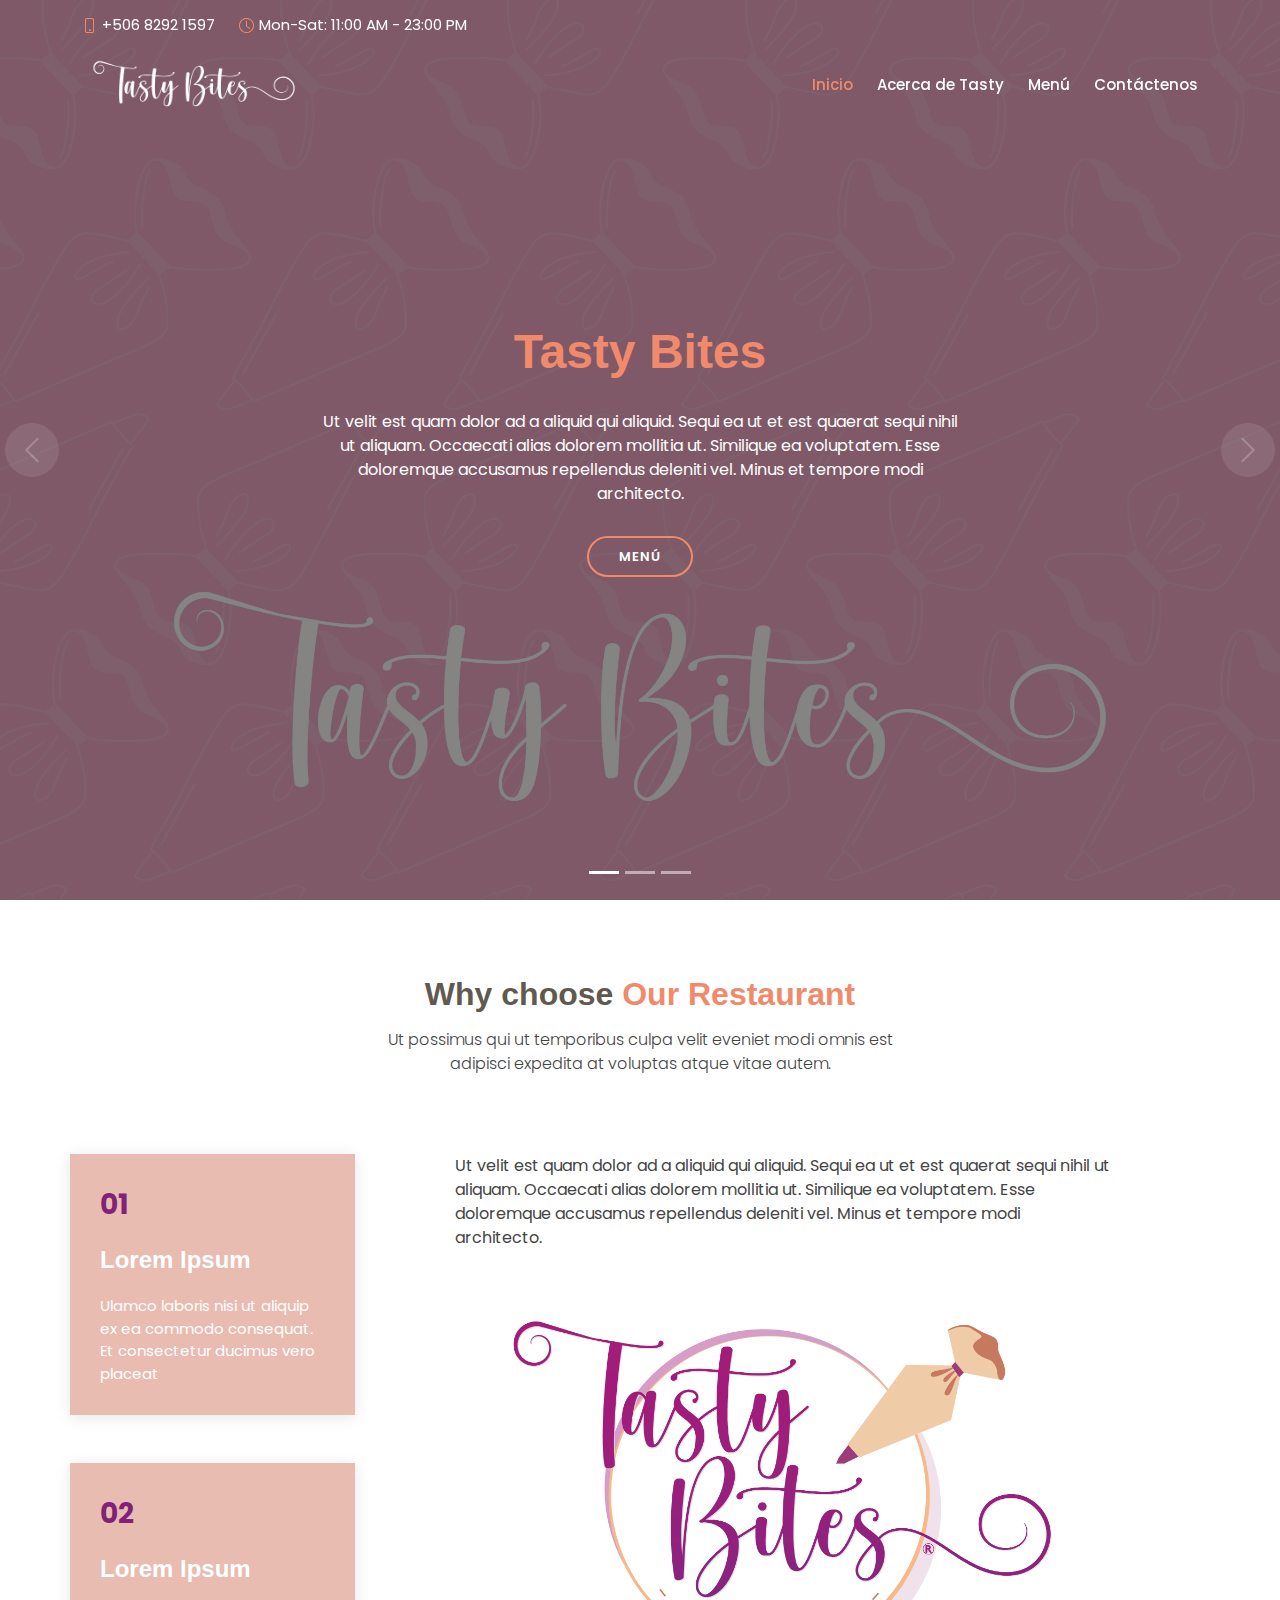
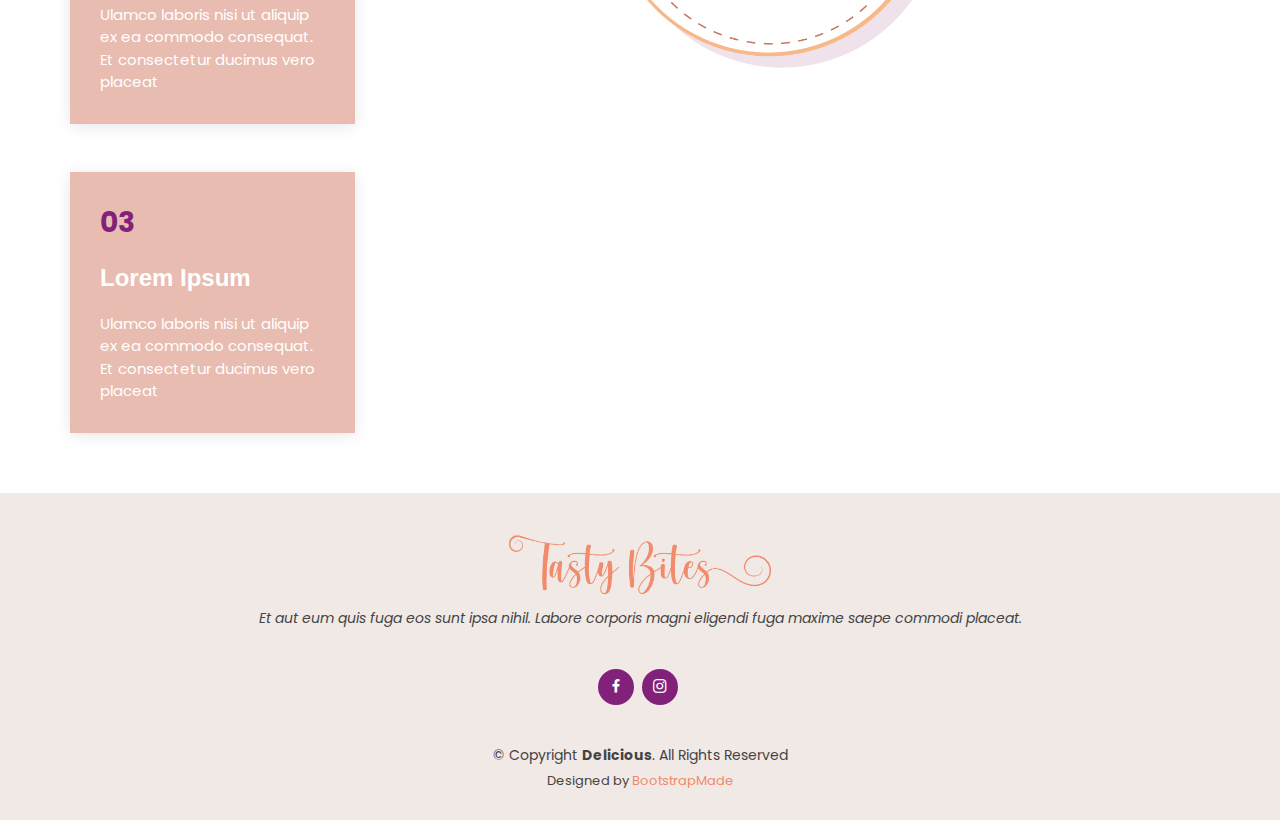
==== index.html @ 601a61f4 "Adding Tasty Bites Site" ====
<!DOCTYPE html>
<html lang="en">

<head>
  <meta charset="utf-8">
  <meta content="width=device-width, initial-scale=1.0" name="viewport">

  <title>Tasty Bites</title>
  <meta content="" name="description">
  <meta content="" name="keywords">

  <!-- Favicons -->
  <link href="assets/img/favicon.jpg" rel="icon">
  <link href="assets/img/apple-touch-icon.jpg" rel="apple-touch-icon">

  <!-- Google Fonts -->
  <link href="https://fonts.googleapis.com/css?family=Poppins:300,300i,400,400i,600,600i,700,700i|Satisfy|Comic+Neue:300,300i,400,400i,700,700i" rel="stylesheet">

  <!-- Vendor CSS Files -->
  <link href="assets/vendor/animate.css/animate.min.css" rel="stylesheet">
  <link href="assets/vendor/bootstrap/css/bootstrap.min.css" rel="stylesheet">
  <link href="assets/vendor/bootstrap-icons/bootstrap-icons.css" rel="stylesheet">
  <link href="assets/vendor/boxicons/css/boxicons.min.css" rel="stylesheet">
  <link href="assets/vendor/glightbox/css/glightbox.min.css" rel="stylesheet">
  <link href="assets/vendor/swiper/swiper-bundle.min.css" rel="stylesheet">

  <!-- Template Main CSS File -->
  <link href="assets/css/style.css" rel="stylesheet">

</head>

<body>

  <!-- ======= Top Bar ======= -->
  <section id="topbar" class="d-flex align-items-center fixed-top topbar-transparent">
    <div class="container-fluid container-xl d-flex align-items-center justify-content-center justify-content-lg-start">
      <i class="bi bi-phone d-flex align-items-center"><span>+506 8292 1597</span></i>
      <i class="bi bi-clock ms-4 d-none d-lg-flex align-items-center"><span>Mon-Sat: 11:00 AM - 23:00 PM</span></i>
    </div>
  </section>

  <!-- ======= Header ======= -->
  <header id="header" class="fixed-top d-flex align-items-center header-transparent">
    <div class="container-fluid container-xl d-flex align-items-center justify-content-between">

      <div class="logo me-auto">
        <a href="#"><img src="assets/img/Tasty_Bites_Header_Logo.png" alt="" class="img-fluid"></a>
      </div>

      <nav id="navbar" class="navbar order-last order-lg-0">
        <ul>
          <li><a class="nav-link scrollto active" href="#hero">Inicio</a></li>
          <li><a class="nav-link scrollto" href="acerca.html">Acerca de Tasty</a></li>
          <li><a class="nav-link scrollto" href="menu.html">Menú</a></li>
          <li><a class="nav-link scrollto" href="contacto.html">Contáctenos</a></li>
        </ul>
        <i class="bi bi-list mobile-nav-toggle"></i>
      </nav><!-- .navbar -->

    </div>
  </header><!-- End Header -->

  <!-- ======= Hero Section ======= -->
  <section id="hero">
    <div class="hero-container">
      <div id="heroCarousel" data-bs-interval="5000" class="carousel slide carousel-fade" data-bs-ride="carousel">

        <ol class="carousel-indicators" id="hero-carousel-indicators"></ol>

        <div class="carousel-inner" role="listbox">

          <!-- Slide 1 -->
          <div class="carousel-item active" style="background-image: url(assets/img/slide/Slide1.jpg);">
            <div class="carousel-container">
              <div class="carousel-content">
                <h2 class="animate__animated animate__fadeInDown"><span>Tasty Bites</h2>
                <p class="animate__animated animate__fadeInUp">Ut velit est quam dolor ad a aliquid qui aliquid. Sequi ea ut et est quaerat sequi nihil ut aliquam. Occaecati alias dolorem mollitia ut. Similique ea voluptatem. Esse doloremque accusamus repellendus deleniti vel. Minus et tempore modi architecto.</p>
                <div>
                  <a href="menu.html" class="btn-menu animate__animated animate__fadeInUp scrollto">Menú</a>
                </div>
              </div>
            </div>
          </div>

          <!-- Slide 2 -->
          <div class="carousel-item" style="background-image: url(assets/img/slide/Slide2.jpg);">
            <div class="carousel-container">
              <div class="carousel-content">
                <h2 class="animate__animated animate__fadeInDown">Lorem Ipsum Dolor</h2>
                <p class="animate__animated animate__fadeInUp">Ut velit est quam dolor ad a aliquid qui aliquid. Sequi ea ut et est quaerat sequi nihil ut aliquam. Occaecati alias dolorem mollitia ut. Similique ea voluptatem. Esse doloremque accusamus repellendus deleniti vel. Minus et tempore modi architecto.</p>
                <div>
                  <a href="menu.html" class="btn-menu animate__animated animate__fadeInUp scrollto">Menú</a>
                </div>
              </div>
            </div>
          </div>

          <!-- Slide 3 -->
          <div class="carousel-item" style="background-image: url(assets/img/slide/Slide3.jpg);">
            <div class="carousel-container">
              <div class="carousel-content">
                <h2 class="animate__animated animate__fadeInDown">Sequi ea ut et est quaerat</h2>
                <p class="animate__animated animate__fadeInUp">Ut velit est quam dolor ad a aliquid qui aliquid. Sequi ea ut et est quaerat sequi nihil ut aliquam. Occaecati alias dolorem mollitia ut. Similique ea voluptatem. Esse doloremque accusamus repellendus deleniti vel. Minus et tempore modi architecto.</p>
                <div>
                  <a href="menu.html" class="btn-menu animate__animated animate__fadeInUp scrollto">Menú</a>
                </div>
              </div>
            </div>
          </div>

        </div>

        <a class="carousel-control-prev" href="#heroCarousel" role="button" data-bs-slide="prev">
          <span class="carousel-control-prev-icon bi bi-chevron-left" aria-hidden="true"></span>
        </a>

        <a class="carousel-control-next" href="#heroCarousel" role="button" data-bs-slide="next">
          <span class="carousel-control-next-icon bi bi-chevron-right" aria-hidden="true"></span>
        </a>

      </div>
    </div>
  </section><!-- End Hero -->

  <main id="main">

    <!-- ======= Whu Us Section ======= -->
    <section id="why-us" class="why-us">
      <div class="container main">

        <div class="section-title">
          <h2>Why choose <span>Our Restaurant</span></h2>
          <p>Ut possimus qui ut temporibus culpa velit eveniet modi omnis est adipisci expedita at voluptas atque vitae autem.</p>
        </div>

        <div class="row pt-5">
          <div class="col-sm-3">
            <aside>
              <div class="row mb-5">
                  <div class="box">
                    <span>01</span>
                    <h4>Lorem Ipsum</h4>
                    <p>Ulamco laboris nisi ut aliquip ex ea commodo consequat. Et consectetur ducimus vero placeat</p>
                  </div>
              </div>
              <div class="row mb-5">
                  <div class="box">
                    <span>02</span>
                    <h4>Lorem Ipsum</h4>
                    <p>Ulamco laboris nisi ut aliquip ex ea commodo consequat. Et consectetur ducimus vero placeat</p>
                  </div>
              </div>
              <div class="row">
                  <div class="box">
                    <span>03</span>
                    <h4>Lorem Ipsum</h4>
                    <p>Ulamco laboris nisi ut aliquip ex ea commodo consequat. Et consectetur ducimus vero placeat</p>
                  </div>
              </div>
            </aside>

          </div>

          <div class="col-lg-9 mainContent">
            <div>
              <p>Ut velit est quam dolor ad a aliquid qui aliquid. Sequi ea ut et est quaerat sequi nihil ut aliquam. Occaecati alias dolorem mollitia ut. Similique ea voluptatem. Esse doloremque accusamus repellendus deleniti vel. Minus et tempore modi architecto.</p>
              <img src="assets/img/Tasty_Bites_Content_Logo.png" alt="" class="img-fluid">
            </div>
          </div>
        </div>

      </div>
    </section><!-- End Whu Us Section -->

  </main><!-- End #main -->

  <!-- ======= Footer ======= -->
  <footer id="footer">
    <div class="container">
      <div class="logo me-auto">
        <a href="index.html"><img src="assets/img/Tasty_Bites_Footer_Logo.png" alt="" class="img-fluid"></a>
      </div>
      <p>Et aut eum quis fuga eos sunt ipsa nihil. Labore corporis magni eligendi fuga maxime saepe commodi placeat.</p>
      <div class="social-links">
        <a href="#" class="facebook"><i class="bx bxl-facebook"></i></a>
        <a href="#" class="instagram"><i class="bx bxl-instagram"></i></a>
      </div>
      <div class="copyright">
        &copy; Copyright <strong><span>Delicious</span></strong>. All Rights Reserved
      </div>
      <div class="credits">
        <!-- All the links in the footer should remain intact. -->
        <!-- You can delete the links only if you purchased the pro version. -->
        <!-- Licensing information: https://bootstrapmade.com/license/ -->
        <!-- Purchase the pro version with working PHP/AJAX contact form: https://bootstrapmade.com/delicious-free-restaurant-bootstrap-theme/ -->
        Designed by <a href="https://bootstrapmade.com/">BootstrapMade</a>
      </div>
    </div>
  </footer><!-- End Footer -->

  <a href="#" class="back-to-top d-flex align-items-center justify-content-center"><i class="bi bi-arrow-up-short"></i></a>

  <!-- Vendor JS Files -->
  <script src="assets/vendor/bootstrap/js/bootstrap.bundle.min.js"></script>
  <script src="assets/vendor/glightbox/js/glightbox.min.js"></script>
  <script src="assets/vendor/isotope-layout/isotope.pkgd.min.js"></script>
  <script src="assets/vendor/swiper/swiper-bundle.min.js"></script>
  <script src="assets/vendor/php-email-form/validate.js"></script>

  <!-- Template Main JS File -->
  <script src="assets/js/main.js"></script>

</body>

</html>
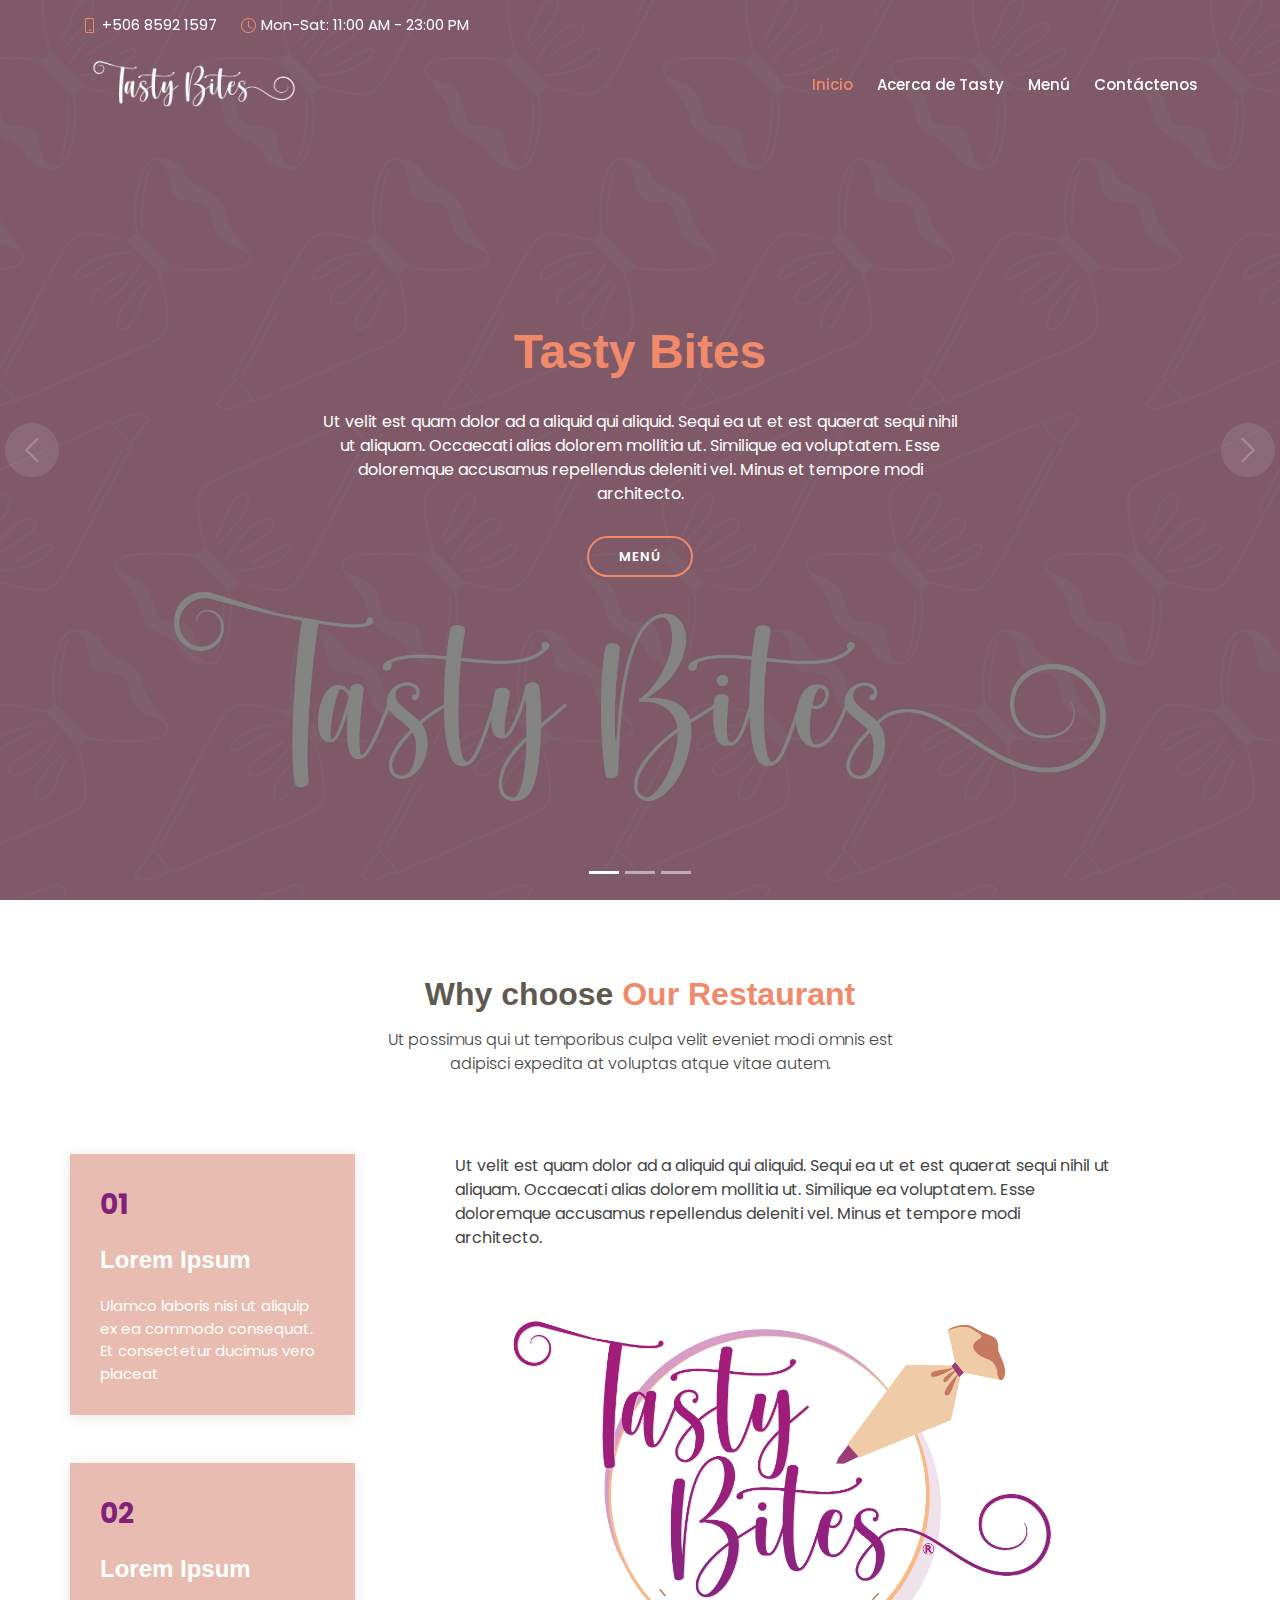
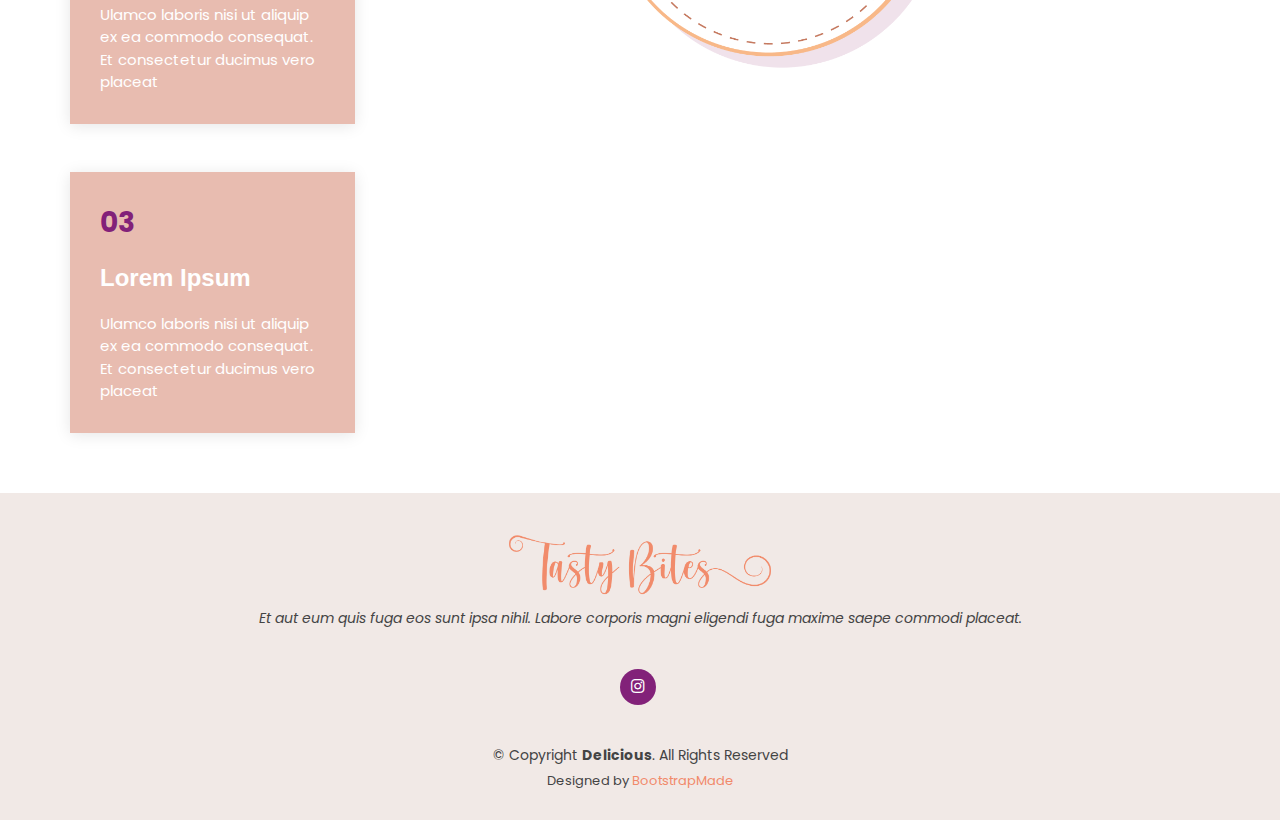
==== commit 5a66e15f: "Rest API" ====
--- a/index.html
+++ b/index.html
@@ -34,7 +34,7 @@
   <!-- ======= Top Bar ======= -->
   <section id="topbar" class="d-flex align-items-center fixed-top topbar-transparent">
     <div class="container-fluid container-xl d-flex align-items-center justify-content-center justify-content-lg-start">
-      <i class="bi bi-phone d-flex align-items-center"><span>+506 8292 1597</span></i>
+      <i class="bi bi-phone d-flex align-items-center"><span>+506 8592 1597</span></i>
       <i class="bi bi-clock ms-4 d-none d-lg-flex align-items-center"><span>Mon-Sat: 11:00 AM - 23:00 PM</span></i>
     </div>
   </section>
@@ -182,8 +182,7 @@
       </div>
       <p>Et aut eum quis fuga eos sunt ipsa nihil. Labore corporis magni eligendi fuga maxime saepe commodi placeat.</p>
       <div class="social-links">
-        <a href="#" class="facebook"><i class="bx bxl-facebook"></i></a>
-        <a href="#" class="instagram"><i class="bx bxl-instagram"></i></a>
+        <a href="https://www.instagram.com/tastybites_cr/" target="_blank" class="instagram"><i class="bx bxl-instagram"></i></a>
       </div>
       <div class="copyright">
         &copy; Copyright <strong><span>Delicious</span></strong>. All Rights Reserved
--- a/assets/css/style.css
+++ b/assets/css/style.css
@@ -1509,5 +1509,6 @@
 }
 
 #map {
-  height: 100%;
+  width: 100%;
+  height: 300px;
 }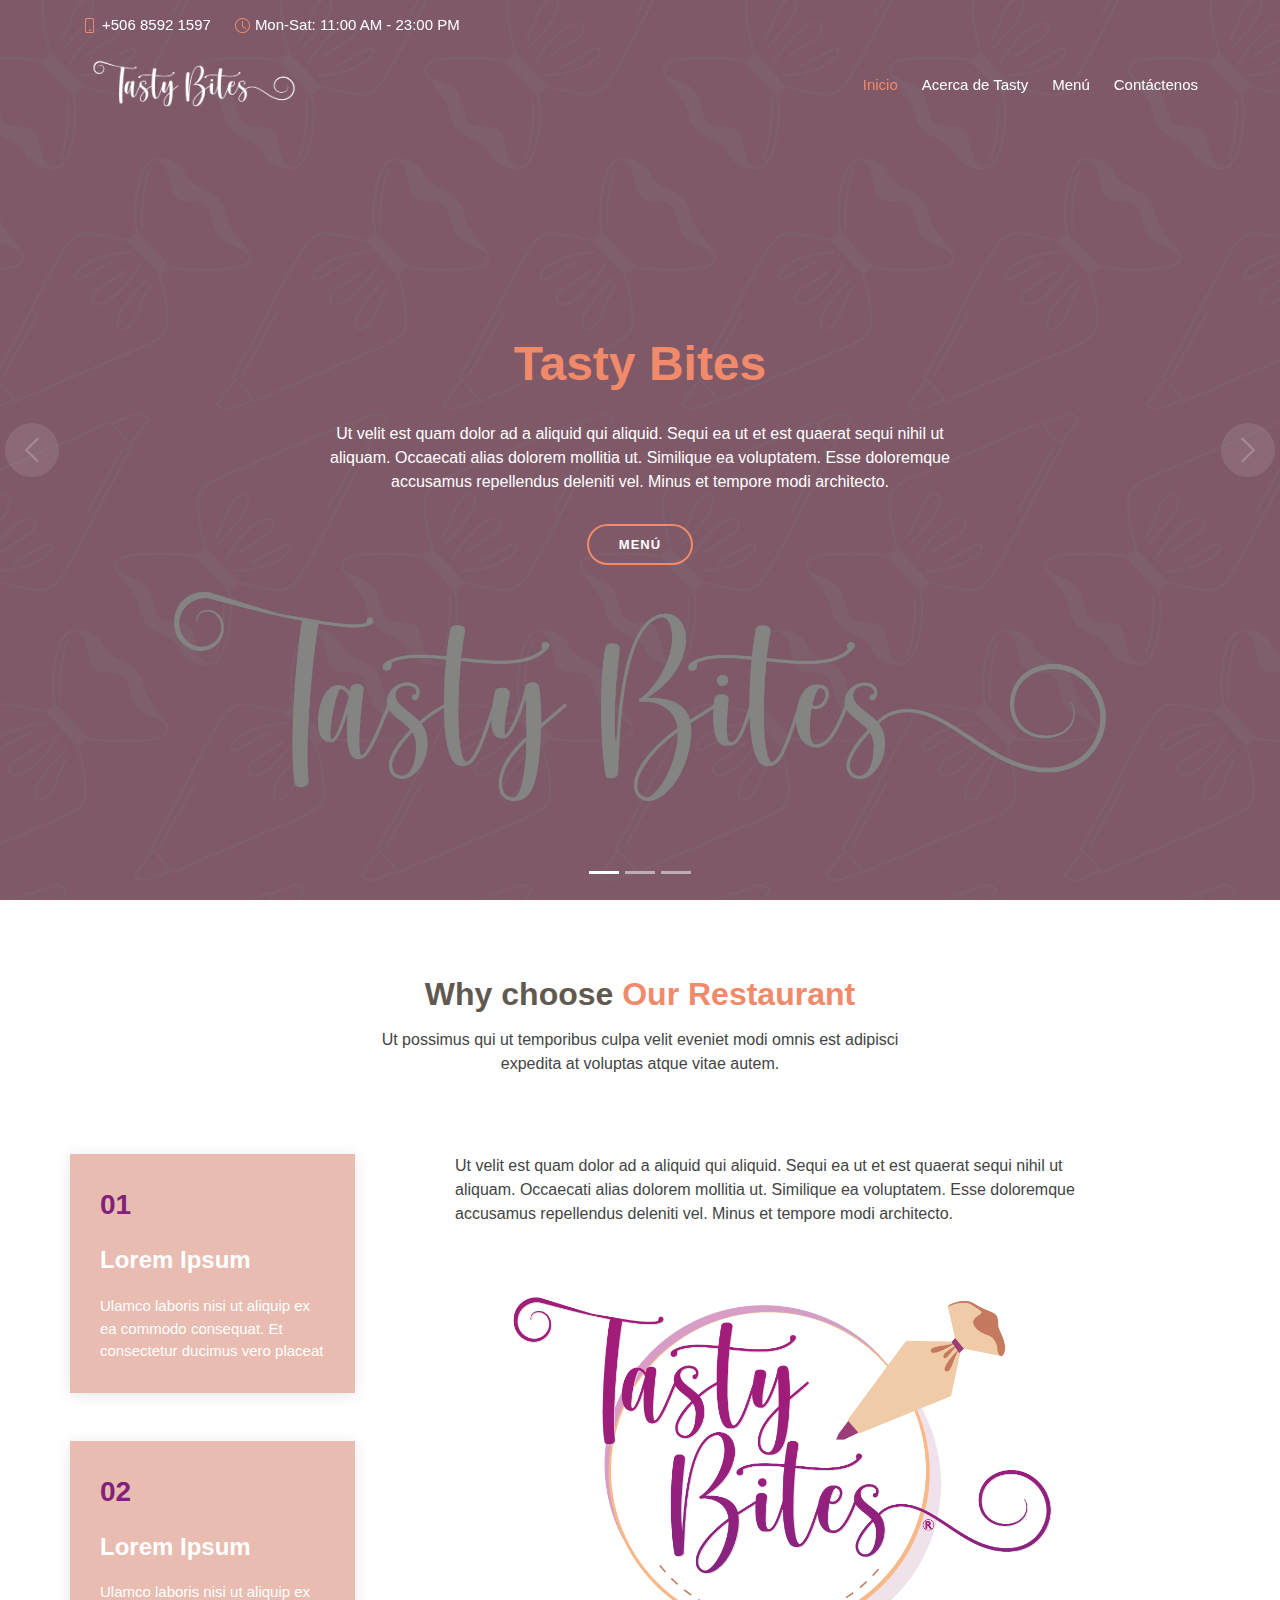
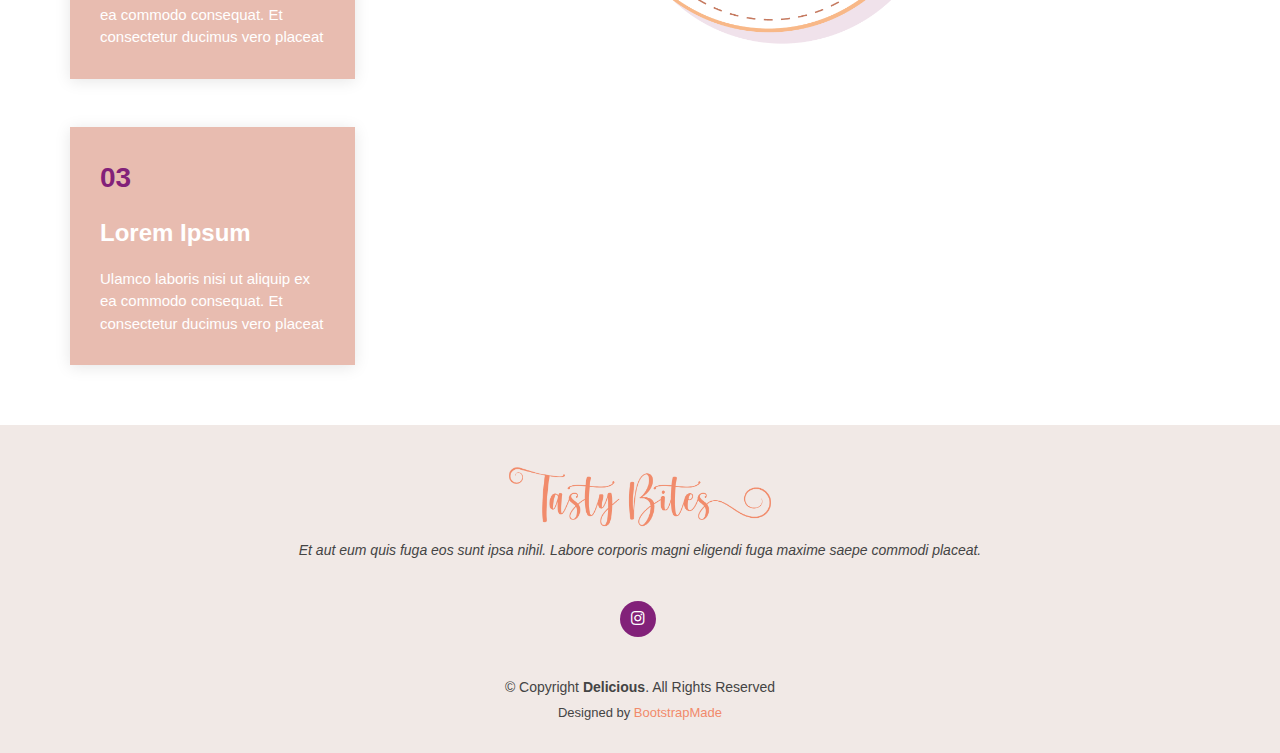
==== commit 66111dbd: "REST Json in html" ====
--- a/index.html
+++ b/index.html
@@ -12,9 +12,6 @@
   <!-- Favicons -->
   <link href="assets/img/favicon.jpg" rel="icon">
   <link href="assets/img/apple-touch-icon.jpg" rel="apple-touch-icon">
-
-  <!-- Google Fonts -->
-  <link href="https://fonts.googleapis.com/css?family=Poppins:300,300i,400,400i,600,600i,700,700i|Satisfy|Comic+Neue:300,300i,400,400i,700,700i" rel="stylesheet">
 
   <!-- Vendor CSS Files -->
   <link href="assets/vendor/animate.css/animate.min.css" rel="stylesheet">
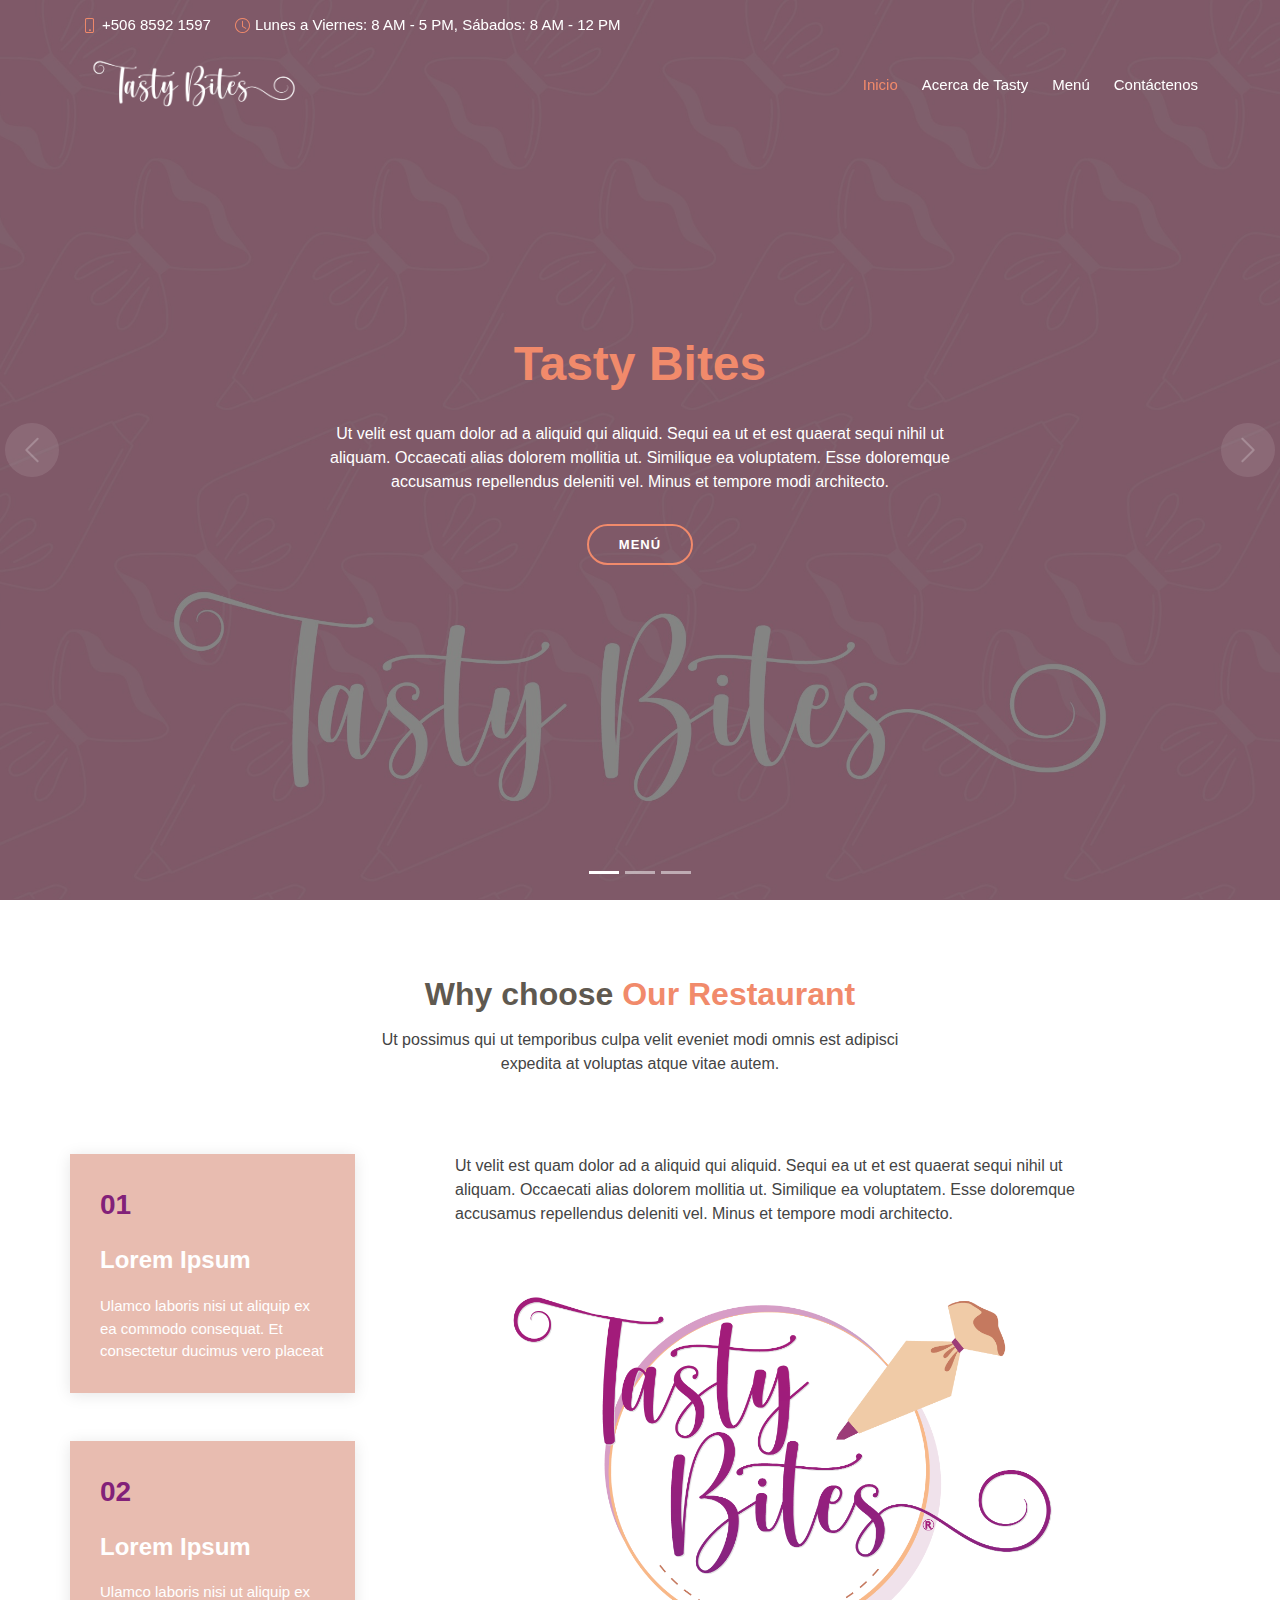
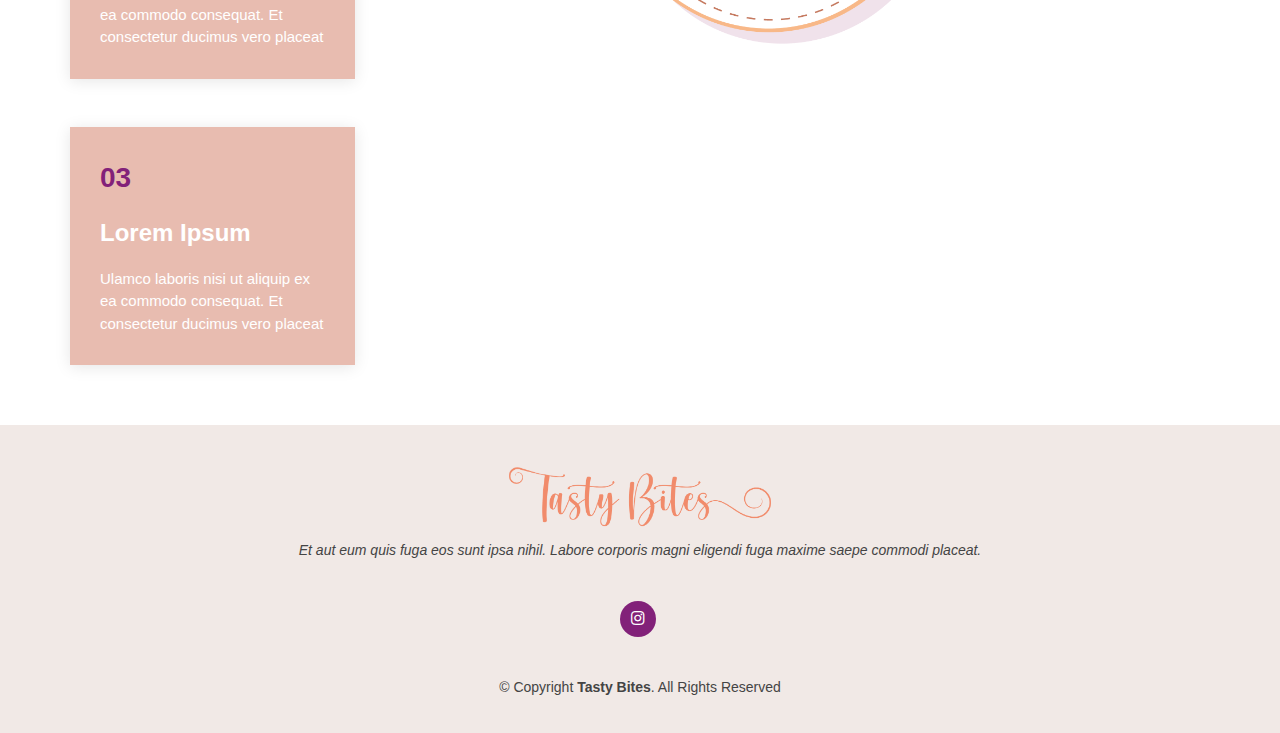
==== commit 25cd2335: "cambios" ====
--- a/index.html
+++ b/index.html
@@ -32,7 +32,7 @@
   <section id="topbar" class="d-flex align-items-center fixed-top topbar-transparent">
     <div class="container-fluid container-xl d-flex align-items-center justify-content-center justify-content-lg-start">
       <i class="bi bi-phone d-flex align-items-center"><span>+506 8592 1597</span></i>
-      <i class="bi bi-clock ms-4 d-none d-lg-flex align-items-center"><span>Mon-Sat: 11:00 AM - 23:00 PM</span></i>
+      <i class="bi bi-clock ms-4 d-none d-lg-flex align-items-center"><span>Lunes a Viernes: 8 AM - 5 PM, Sábados: 8 AM - 12 PM</span></i>
     </div>
   </section>
 
@@ -158,7 +158,7 @@
 
           </div>
 
-          <div class="col-lg-9 mainContent">
+          <div class="col-sm-9 mainContent">
             <div>
               <p>Ut velit est quam dolor ad a aliquid qui aliquid. Sequi ea ut et est quaerat sequi nihil ut aliquam. Occaecati alias dolorem mollitia ut. Similique ea voluptatem. Esse doloremque accusamus repellendus deleniti vel. Minus et tempore modi architecto.</p>
               <img src="assets/img/Tasty_Bites_Content_Logo.png" alt="" class="img-fluid">
@@ -182,14 +182,7 @@
         <a href="https://www.instagram.com/tastybites_cr/" target="_blank" class="instagram"><i class="bx bxl-instagram"></i></a>
       </div>
       <div class="copyright">
-        &copy; Copyright <strong><span>Delicious</span></strong>. All Rights Reserved
-      </div>
-      <div class="credits">
-        <!-- All the links in the footer should remain intact. -->
-        <!-- You can delete the links only if you purchased the pro version. -->
-        <!-- Licensing information: https://bootstrapmade.com/license/ -->
-        <!-- Purchase the pro version with working PHP/AJAX contact form: https://bootstrapmade.com/delicious-free-restaurant-bootstrap-theme/ -->
-        Designed by <a href="https://bootstrapmade.com/">BootstrapMade</a>
+        &copy; Copyright <strong><span>Tasty Bites</span></strong>. All Rights Reserved
       </div>
     </div>
   </footer><!-- End Footer -->
--- a/assets/css/style.css
+++ b/assets/css/style.css
@@ -1,13 +1,3 @@
-/**
-* Template Name: Delicious - v4.8.0
-* Template URL: https://bootstrapmade.com/delicious-free-restaurant-bootstrap-theme/
-* Author: BootstrapMade.com
-* License: https://bootstrapmade.com/license/
-*/
-
-/*--------------------------------------------------------------
-# General
---------------------------------------------------------------*/
 body {
   font-family: "Poppins", sans-serif;
   color: #444444;
@@ -1076,6 +1066,7 @@
   overflow: hidden;
   border-right: 3px solid #fff;
   border-bottom: 3px solid #fff;
+  height: 260px;
 }
 
 .gallery .gallery-item img {
@@ -1196,7 +1187,7 @@
 --------------------------------------------------------------*/
 .testimonials {
   padding: 80px 0;
-  background: url("../img/testimonials-bg.jpg") no-repeat;
+  background: url("../img/background2.jpg") no-repeat;
   background-position: center center;
   background-size: cover;
   position: relative;
@@ -1310,6 +1301,16 @@
 
 .contact .info {
   background: #fff;
+}
+
+.contact .info.hours {
+  margin-top: 1.5rem;
+}
+
+@media (min-width: 768px) {
+.contact .info.hours {
+    margin:0;
+}
 }
 
 .contact .info i {
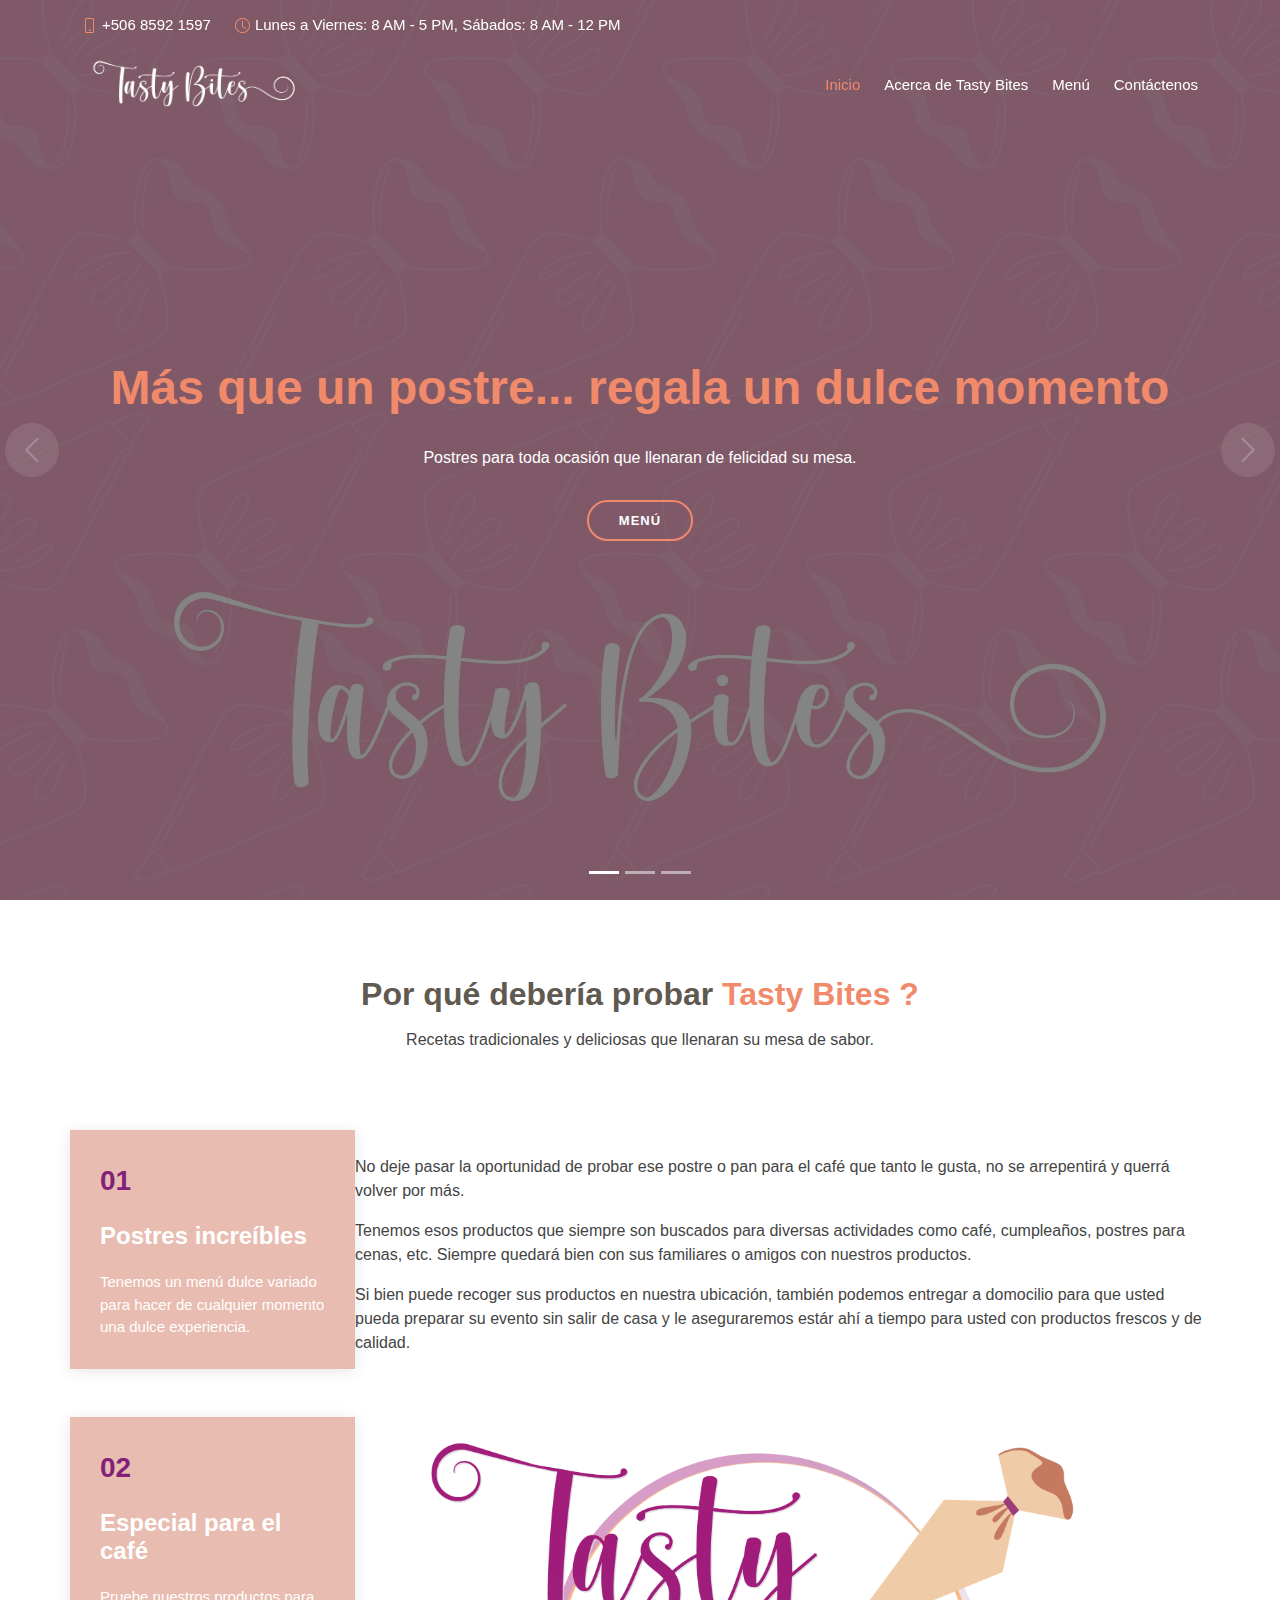
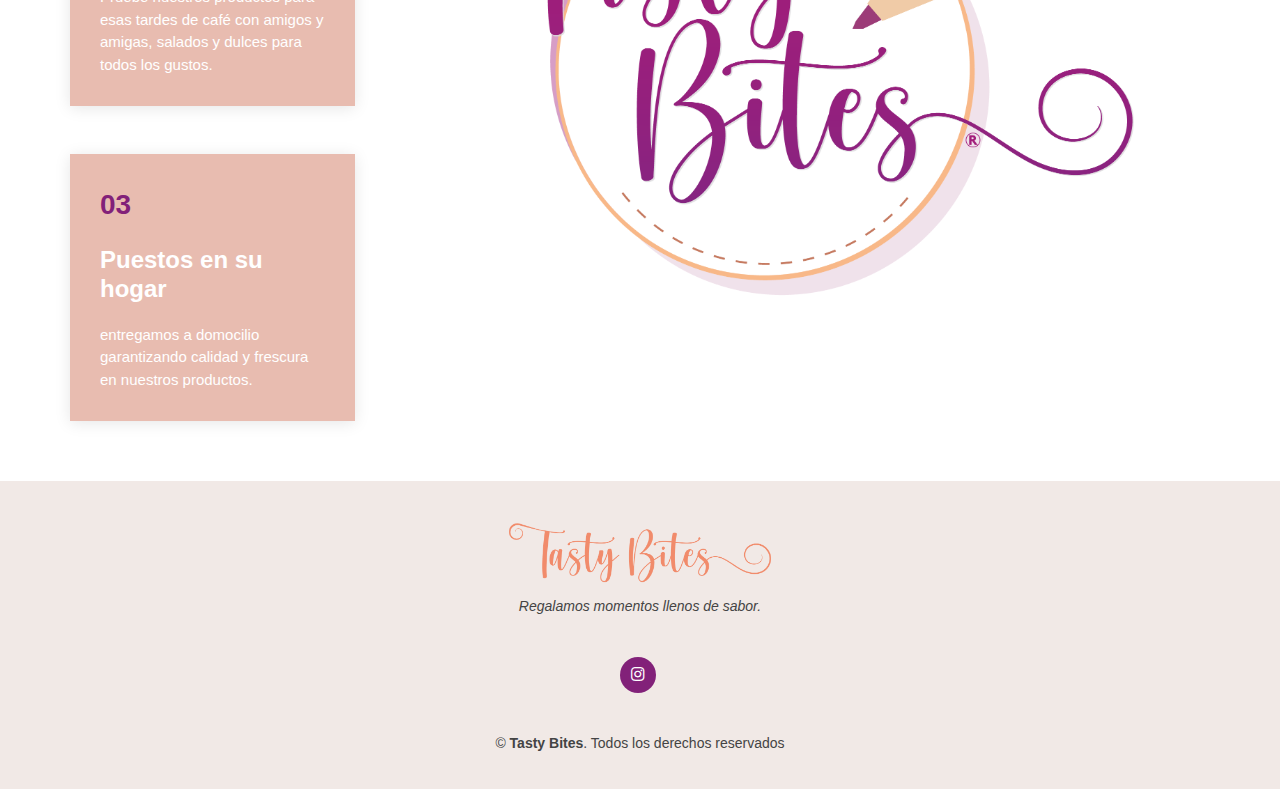
==== commit 251219bc: "last changes content" ====
--- a/index.html
+++ b/index.html
@@ -47,7 +47,7 @@
       <nav id="navbar" class="navbar order-last order-lg-0">
         <ul>
           <li><a class="nav-link scrollto active" href="#hero">Inicio</a></li>
-          <li><a class="nav-link scrollto" href="acerca.html">Acerca de Tasty</a></li>
+          <li><a class="nav-link scrollto" href="acerca.html">Acerca de Tasty Bites</a></li>
           <li><a class="nav-link scrollto" href="menu.html">Menú</a></li>
           <li><a class="nav-link scrollto" href="contacto.html">Contáctenos</a></li>
         </ul>
@@ -70,8 +70,8 @@
           <div class="carousel-item active" style="background-image: url(assets/img/slide/Slide1.jpg);">
             <div class="carousel-container">
               <div class="carousel-content">
-                <h2 class="animate__animated animate__fadeInDown"><span>Tasty Bites</h2>
-                <p class="animate__animated animate__fadeInUp">Ut velit est quam dolor ad a aliquid qui aliquid. Sequi ea ut et est quaerat sequi nihil ut aliquam. Occaecati alias dolorem mollitia ut. Similique ea voluptatem. Esse doloremque accusamus repellendus deleniti vel. Minus et tempore modi architecto.</p>
+                <h2 class="animate__animated animate__fadeInDown"><span>Más que un postre... regala un dulce momento</h2>
+                <p class="animate__animated animate__fadeInUp">Postres para toda ocasión que llenaran de felicidad su mesa.</p>
                 <div>
                   <a href="menu.html" class="btn-menu animate__animated animate__fadeInUp scrollto">Menú</a>
                 </div>
@@ -83,8 +83,8 @@
           <div class="carousel-item" style="background-image: url(assets/img/slide/Slide2.jpg);">
             <div class="carousel-container">
               <div class="carousel-content">
-                <h2 class="animate__animated animate__fadeInDown">Lorem Ipsum Dolor</h2>
-                <p class="animate__animated animate__fadeInUp">Ut velit est quam dolor ad a aliquid qui aliquid. Sequi ea ut et est quaerat sequi nihil ut aliquam. Occaecati alias dolorem mollitia ut. Similique ea voluptatem. Esse doloremque accusamus repellendus deleniti vel. Minus et tempore modi architecto.</p>
+                <h2 class="animate__animated animate__fadeInDown">Productos siempre frescos y de calidad</h2>
+                <p class="animate__animated animate__fadeInUp">Preparamos nuestras recetas con los mejores ingredientes para que lleguen a su mesa siempre frescos y con un sabor&nbsp;inigualable.</p>
                 <div>
                   <a href="menu.html" class="btn-menu animate__animated animate__fadeInUp scrollto">Menú</a>
                 </div>
@@ -96,8 +96,8 @@
           <div class="carousel-item" style="background-image: url(assets/img/slide/Slide3.jpg);">
             <div class="carousel-container">
               <div class="carousel-content">
-                <h2 class="animate__animated animate__fadeInDown">Sequi ea ut et est quaerat</h2>
-                <p class="animate__animated animate__fadeInUp">Ut velit est quam dolor ad a aliquid qui aliquid. Sequi ea ut et est quaerat sequi nihil ut aliquam. Occaecati alias dolorem mollitia ut. Similique ea voluptatem. Esse doloremque accusamus repellendus deleniti vel. Minus et tempore modi architecto.</p>
+                <h2 class="animate__animated animate__fadeInDown">Cotiza tus pedidos para eventos especiales con nosotros</h2>
+                <p class="animate__animated animate__fadeInUp">Tenemos variedad de productos para diferentes ocasiones o tipos de eventos, no dude en hacernos saber sus consultas y con gusto le atenderemos.</p>
                 <div>
                   <a href="menu.html" class="btn-menu animate__animated animate__fadeInUp scrollto">Menú</a>
                 </div>
@@ -126,8 +126,8 @@
       <div class="container main">
 
         <div class="section-title">
-          <h2>Why choose <span>Our Restaurant</span></h2>
-          <p>Ut possimus qui ut temporibus culpa velit eveniet modi omnis est adipisci expedita at voluptas atque vitae autem.</p>
+          <h2>Por qué debería probar <span>Tasty Bites ?</span></h2>
+          <p>Recetas tradicionales y deliciosas que llenaran su mesa de sabor.</p>
         </div>
 
         <div class="row pt-5">
@@ -136,22 +136,22 @@
               <div class="row mb-5">
                   <div class="box">
                     <span>01</span>
-                    <h4>Lorem Ipsum</h4>
-                    <p>Ulamco laboris nisi ut aliquip ex ea commodo consequat. Et consectetur ducimus vero placeat</p>
+                    <h4>Postres increíbles</h4>
+                    <p>Tenemos un menú dulce variado para hacer de cualquier momento una dulce experiencia.</p>
                   </div>
               </div>
               <div class="row mb-5">
                   <div class="box">
                     <span>02</span>
-                    <h4>Lorem Ipsum</h4>
-                    <p>Ulamco laboris nisi ut aliquip ex ea commodo consequat. Et consectetur ducimus vero placeat</p>
+                    <h4>Especial para el café</h4>
+                    <p>Pruebe nuestros productos para esas tardes de café con amigos y amigas, salados y dulces para todos los gustos.</p>
                   </div>
               </div>
               <div class="row">
                   <div class="box">
                     <span>03</span>
-                    <h4>Lorem Ipsum</h4>
-                    <p>Ulamco laboris nisi ut aliquip ex ea commodo consequat. Et consectetur ducimus vero placeat</p>
+                    <h4>Puestos en su hogar</h4>
+                    <p>entregamos a domocilio garantizando calidad y frescura en nuestros productos.</p>
                   </div>
               </div>
             </aside>
@@ -160,7 +160,15 @@
 
           <div class="col-sm-9 mainContent">
             <div>
-              <p>Ut velit est quam dolor ad a aliquid qui aliquid. Sequi ea ut et est quaerat sequi nihil ut aliquam. Occaecati alias dolorem mollitia ut. Similique ea voluptatem. Esse doloremque accusamus repellendus deleniti vel. Minus et tempore modi architecto.</p>
+              <p>
+                No deje pasar la oportunidad de probar ese postre o pan para el café que tanto le gusta, no se arrepentirá y querrá volver por más.
+              </p>
+              <p>
+                Tenemos esos productos que siempre son buscados para diversas actividades como café, cumpleaños, postres para cenas, etc. Siempre quedará bien con sus familiares o amigos con nuestros productos.
+              </p>
+              <p>
+                Si bien puede recoger sus productos en nuestra ubicación, también podemos entregar a domocilio para que usted pueda preparar su evento sin salir de casa y le aseguraremos estár ahí a tiempo para usted con productos frescos y de calidad.
+              </p>
               <img src="assets/img/Tasty_Bites_Content_Logo.png" alt="" class="img-fluid">
             </div>
           </div>
@@ -177,12 +185,12 @@
       <div class="logo me-auto">
         <a href="index.html"><img src="assets/img/Tasty_Bites_Footer_Logo.png" alt="" class="img-fluid"></a>
       </div>
-      <p>Et aut eum quis fuga eos sunt ipsa nihil. Labore corporis magni eligendi fuga maxime saepe commodi placeat.</p>
+      <p>Regalamos momentos llenos de sabor.</p>
       <div class="social-links">
         <a href="https://www.instagram.com/tastybites_cr/" target="_blank" class="instagram"><i class="bx bxl-instagram"></i></a>
       </div>
       <div class="copyright">
-        &copy; Copyright <strong><span>Tasty Bites</span></strong>. All Rights Reserved
+        &copy; <strong><span>Tasty Bites</span></strong>. Todos los derechos reservados
       </div>
     </div>
   </footer><!-- End Footer -->
@@ -194,7 +202,6 @@
   <script src="assets/vendor/glightbox/js/glightbox.min.js"></script>
   <script src="assets/vendor/isotope-layout/isotope.pkgd.min.js"></script>
   <script src="assets/vendor/swiper/swiper-bundle.min.js"></script>
-  <script src="assets/vendor/php-email-form/validate.js"></script>
 
   <!-- Template Main JS File -->
   <script src="assets/js/main.js"></script>
--- a/assets/css/style.css
+++ b/assets/css/style.css
@@ -377,6 +377,7 @@
 
 #hero .carousel-content {
   text-align: center;
+  padding: 0 25px;
 }
 
 #hero h2 {
@@ -774,6 +775,17 @@
 /*--------------------------------------------------------------
 # Whu Us
 --------------------------------------------------------------*/
+
+@media (max-width: 768px) {
+  section.why-us {
+    padding:0;
+  }
+}
+
+section.why-us {
+  padding: 60px 0;
+}
+
 .why-us .box {
   padding: 30px;
   box-shadow: 0px 2px 15px rgba(0, 0, 0, 0.1);
@@ -816,8 +828,14 @@
   color: #fff;
 }
 
+@media (max-width: 768px) {
+  section.why-us {
+    padding: 25px 25px 0;
+  }
+}
+
 .mainContent {
-  padding: 0 100px;
+  padding: 25px 0;
 }
 
 /*--------------------------------------------------------------
@@ -971,6 +989,10 @@
   position: relative;
 }
 
+.events .evetosImage {
+  max-width: 500px;
+}
+
 .events::before {
   content: "";
   position: absolute;
@@ -1066,7 +1088,6 @@
   overflow: hidden;
   border-right: 3px solid #fff;
   border-bottom: 3px solid #fff;
-  height: 260px;
 }
 
 .gallery .gallery-item img {
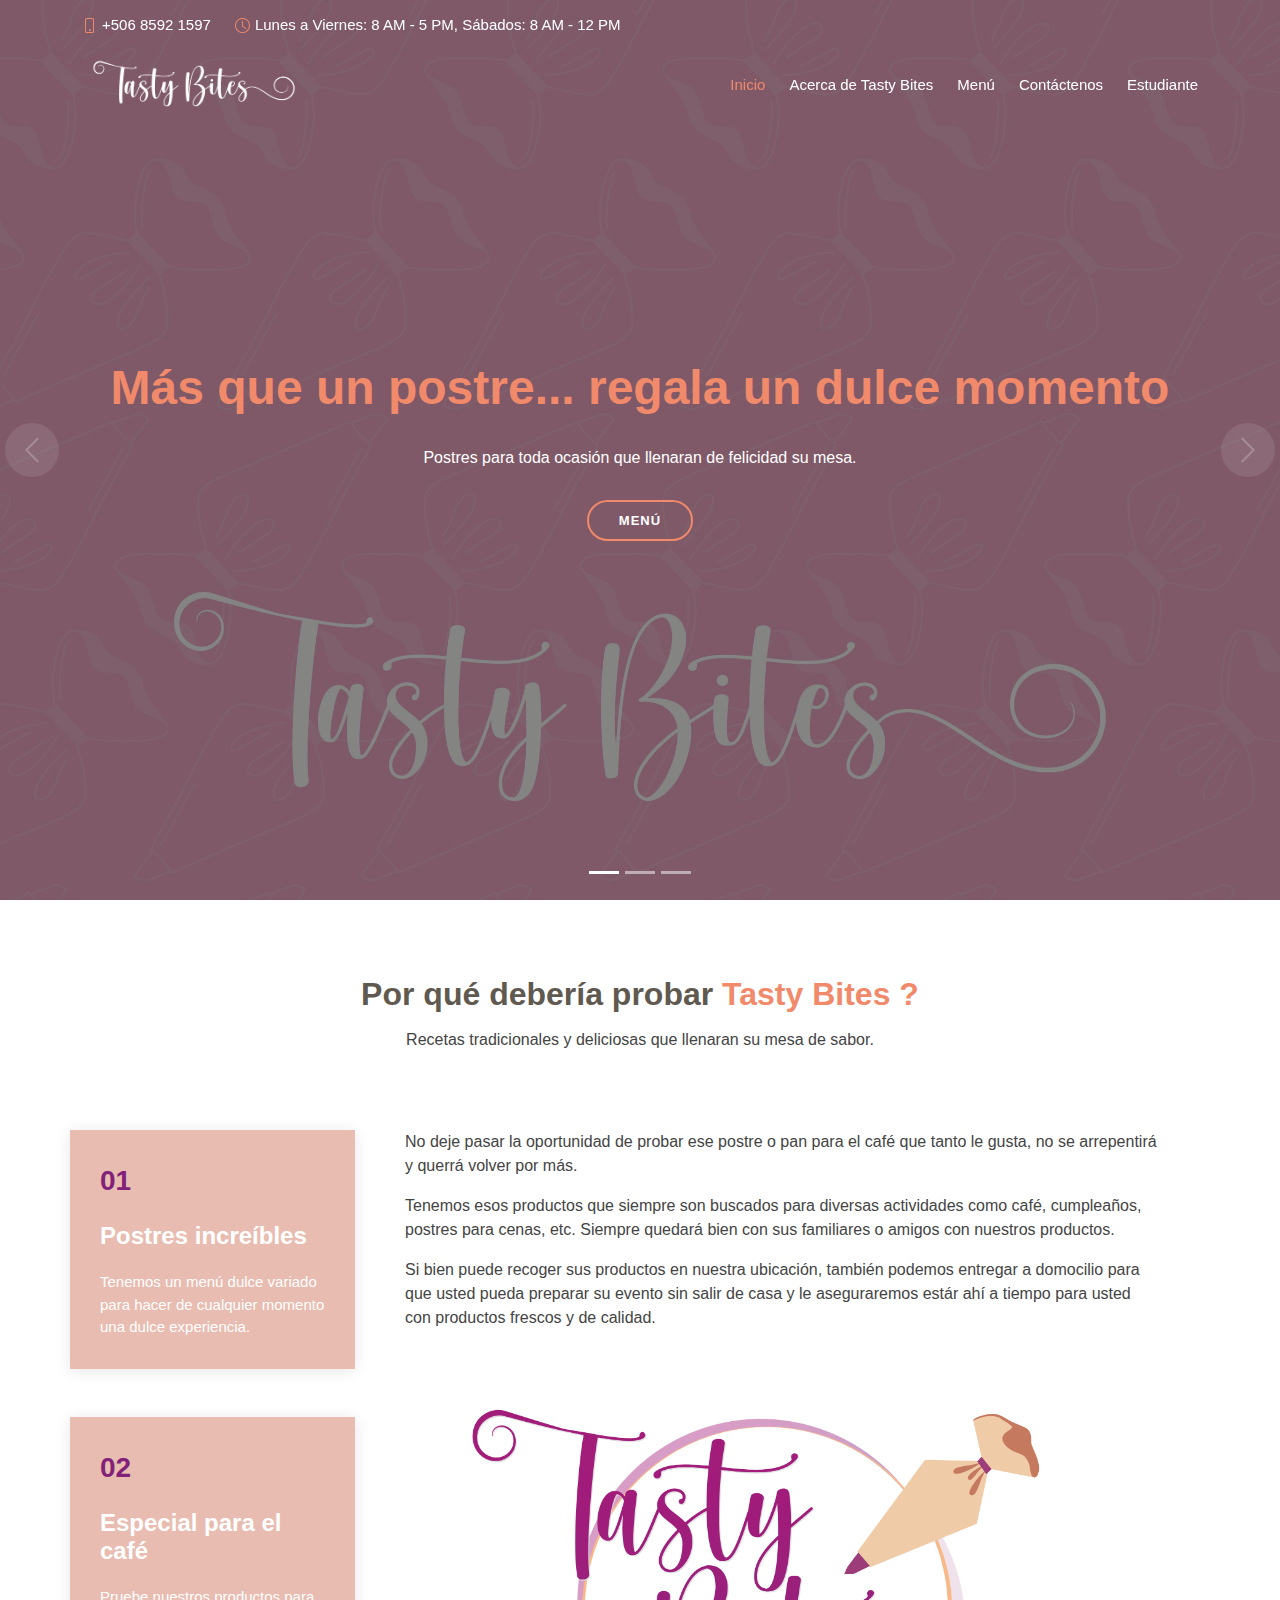
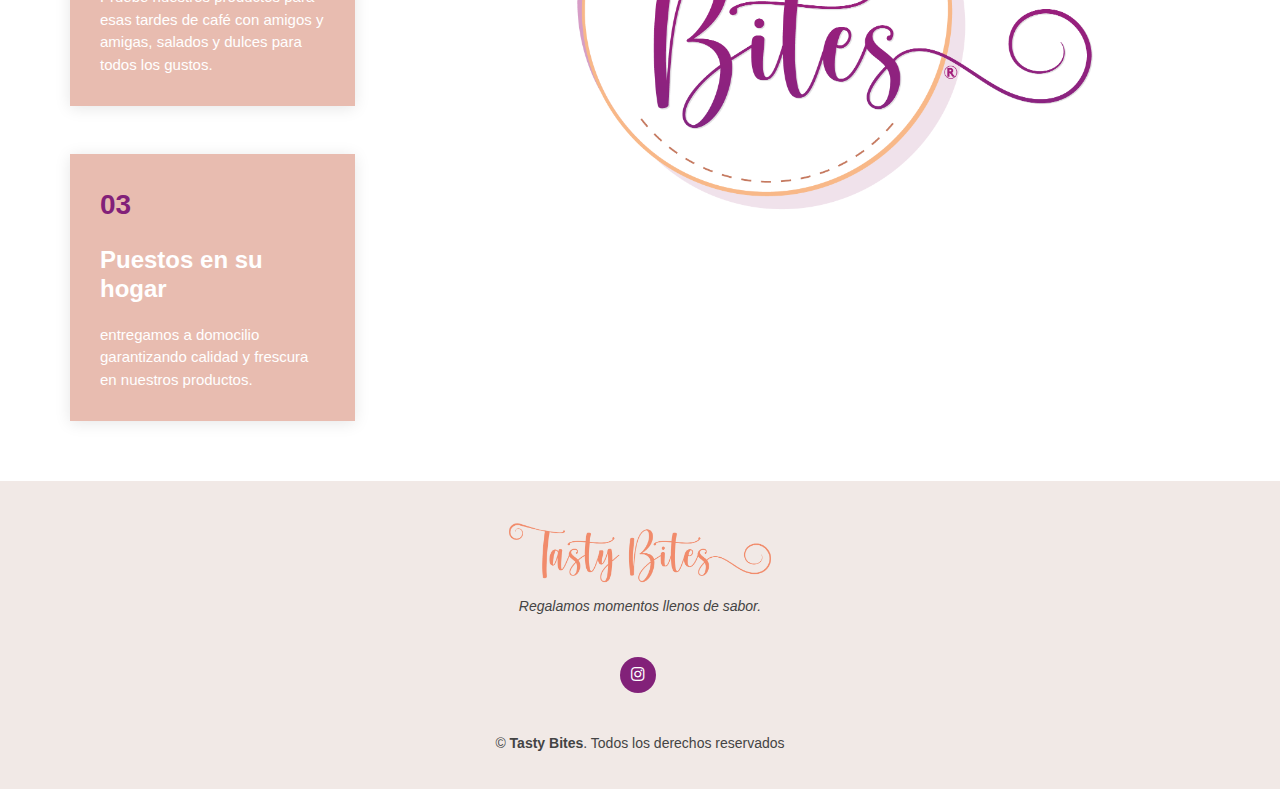
==== commit ea14e2be: "final changes" ====
--- a/index.html
+++ b/index.html
@@ -23,6 +23,7 @@
 
   <!-- Template Main CSS File -->
   <link href="assets/css/style.css" rel="stylesheet">
+  <link href="assets/css/additionalcss.css" rel="stylesheet">
 
 </head>
 
@@ -50,6 +51,7 @@
           <li><a class="nav-link scrollto" href="acerca.html">Acerca de Tasty Bites</a></li>
           <li><a class="nav-link scrollto" href="menu.html">Menú</a></li>
           <li><a class="nav-link scrollto" href="contacto.html">Contáctenos</a></li>
+          <li><a class="nav-link scrollto" href="estudiante.html">Estudiante</a></li>
         </ul>
         <i class="bi bi-list mobile-nav-toggle"></i>
       </nav><!-- .navbar -->
--- a/assets/css/style.css
+++ b/assets/css/style.css
@@ -1,16 +1,6 @@
 body {
   font-family: "Poppins", sans-serif;
   color: #444444;
-}
-
-a {
-  text-decoration: none;
-  color: #f18a6b;
-}
-
-a:hover {
-  color: #822179;
-  text-decoration: none;
 }
 
 h1,
@@ -529,68 +519,6 @@
 @media (min-width: 1024px) {
   .section-title p {
     width: 50%;
-  }
-}
-
-/*--------------------------------------------------------------
-# Breadcrumbs
---------------------------------------------------------------*/
-.breadcrumbs {
-  padding: 20px 0;
-  background-color: #f2f1ef;
-  min-height: 40px;
-  margin-top: 120px;
-}
-
-@media (max-width: 992px) {
-  .breadcrumbs {
-    margin-top: 70px;
-  }
-}
-
-.breadcrumbs h2 {
-  font-size: 24px;
-  font-weight: 300;
-  margin: 0;
-}
-
-@media (max-width: 992px) {
-  .breadcrumbs h2 {
-    margin: 0 0 10px 0;
-  }
-}
-
-.breadcrumbs ol {
-  display: flex;
-  flex-wrap: wrap;
-  list-style: none;
-  padding: 0;
-  margin: 0;
-  font-size: 14px;
-}
-
-.breadcrumbs ol li+li {
-  padding-left: 10px;
-}
-
-.breadcrumbs ol li+li::before {
-  display: inline-block;
-  padding-right: 10px;
-  color: #6c757d;
-  content: "/";
-}
-
-@media (max-width: 768px) {
-  .breadcrumbs .d-flex {
-    display: block !important;
-  }
-
-  .breadcrumbs ol {
-    display: block;
-  }
-
-  .breadcrumbs ol li {
-    display: inline-block;
   }
 }
 
@@ -772,10 +700,6 @@
   }
 }
 
-/*--------------------------------------------------------------
-# Whu Us
---------------------------------------------------------------*/
-
 @media (max-width: 768px) {
   section.why-us {
     padding:0;
@@ -826,16 +750,6 @@
 .why-us .box:hover h4,
 .why-us .box:hover p {
   color: #fff;
-}
-
-@media (max-width: 768px) {
-  section.why-us {
-    padding: 25px 25px 0;
-  }
-}
-
-.mainContent {
-  padding: 25px 0;
 }
 
 /*--------------------------------------------------------------
@@ -984,7 +898,7 @@
 # Events
 --------------------------------------------------------------*/
 .events {
-  background: url(../img/background1.jpg) center center no-repeat;
+  background: url(../img/background3.jpg) center center no-repeat;
   background-size: cover;
   position: relative;
 }
@@ -1528,9 +1442,4 @@
 
 #footer .credits {
   font-size: 13px;
-}
-
-#map {
-  width: 100%;
-  height: 300px;
 }--- a/assets/css/additionalcss.css
+++ b/assets/css/additionalcss.css
@@ -0,0 +1,117 @@
+a {
+    text-decoration: none;
+    color: #f18a6b;
+  }
+  
+  a:hover {
+    color: #822179;
+    text-decoration: none;
+  }
+
+  .mainContent {
+    padding: 25px 25px;
+  }
+  
+  @media only screen and (min-width: 768px) {
+    .mainContent {
+      padding: 0 50px;
+    }
+  }
+  
+  .map {
+    padding: 0 11px 50px;
+  }
+  
+  @media only screen and (min-width: 768px) {
+    .map {
+      padding: 0;
+    }
+  }
+  
+  #map {
+    width: 100%;
+    height: 375px;
+  }
+  
+.estudiante {
+    background: #444444;
+    padding: 60px 0;
+    position: relative;
+    color: #ffffff;
+  }
+  
+  .estudiante ul {
+    text-align: left;
+    list-style: none;
+  }
+  
+  
+  .estudiante .container {
+    position: relative;
+    z-index: 10;
+  }
+  
+  .estudiante .member {
+    text-align: center;
+    margin-bottom: 80px;
+    position: relative;
+  }
+  
+  .estudiante .member .pic {
+    overflow: hidden;
+  }
+  .estudiante .member .pic img {
+    max-width: 60%;
+  }
+  
+  .estudiante .member .member-info {
+    position: absolute;
+    bottom: -80px;
+    left: 20px;
+    right: 20px;
+    background: #fff;
+    padding: 20px 0;
+    color: #433f39;
+    box-shadow: 0px 2px 15px rgba(0, 0, 0, 0.1);
+    overflow: hidden;
+    transition: max-height 0.5s ease-in-out;
+  }
+  
+  .estudiante .member h4 {
+    font-weight: 500;
+    margin-bottom: 10px;
+    font-size: 16px;
+    color: #6c665c;
+    position: relative;
+    padding-bottom: 10px;
+    font-family: "Poppins", sans-serif;
+  }
+  
+  .estudiante .member h4::after {
+    content: "";
+    position: absolute;
+    display: block;
+    width: 50px;
+    height: 1px;
+    background: #822179;
+    bottom: 0;
+    left: calc(50% - 25px);
+  }
+  
+  .estudiante .member span {
+    font-style: italic;
+    display: block;
+    font-size: 13px;
+  }
+  
+  @media (max-width: 992px) {
+    .estudiante .member {
+      margin-bottom: 110px;
+    }
+  }
+  
+  @media (min-width: 1024px) {
+    .estudiante {
+      background-attachment: fixed;
+    }
+  }